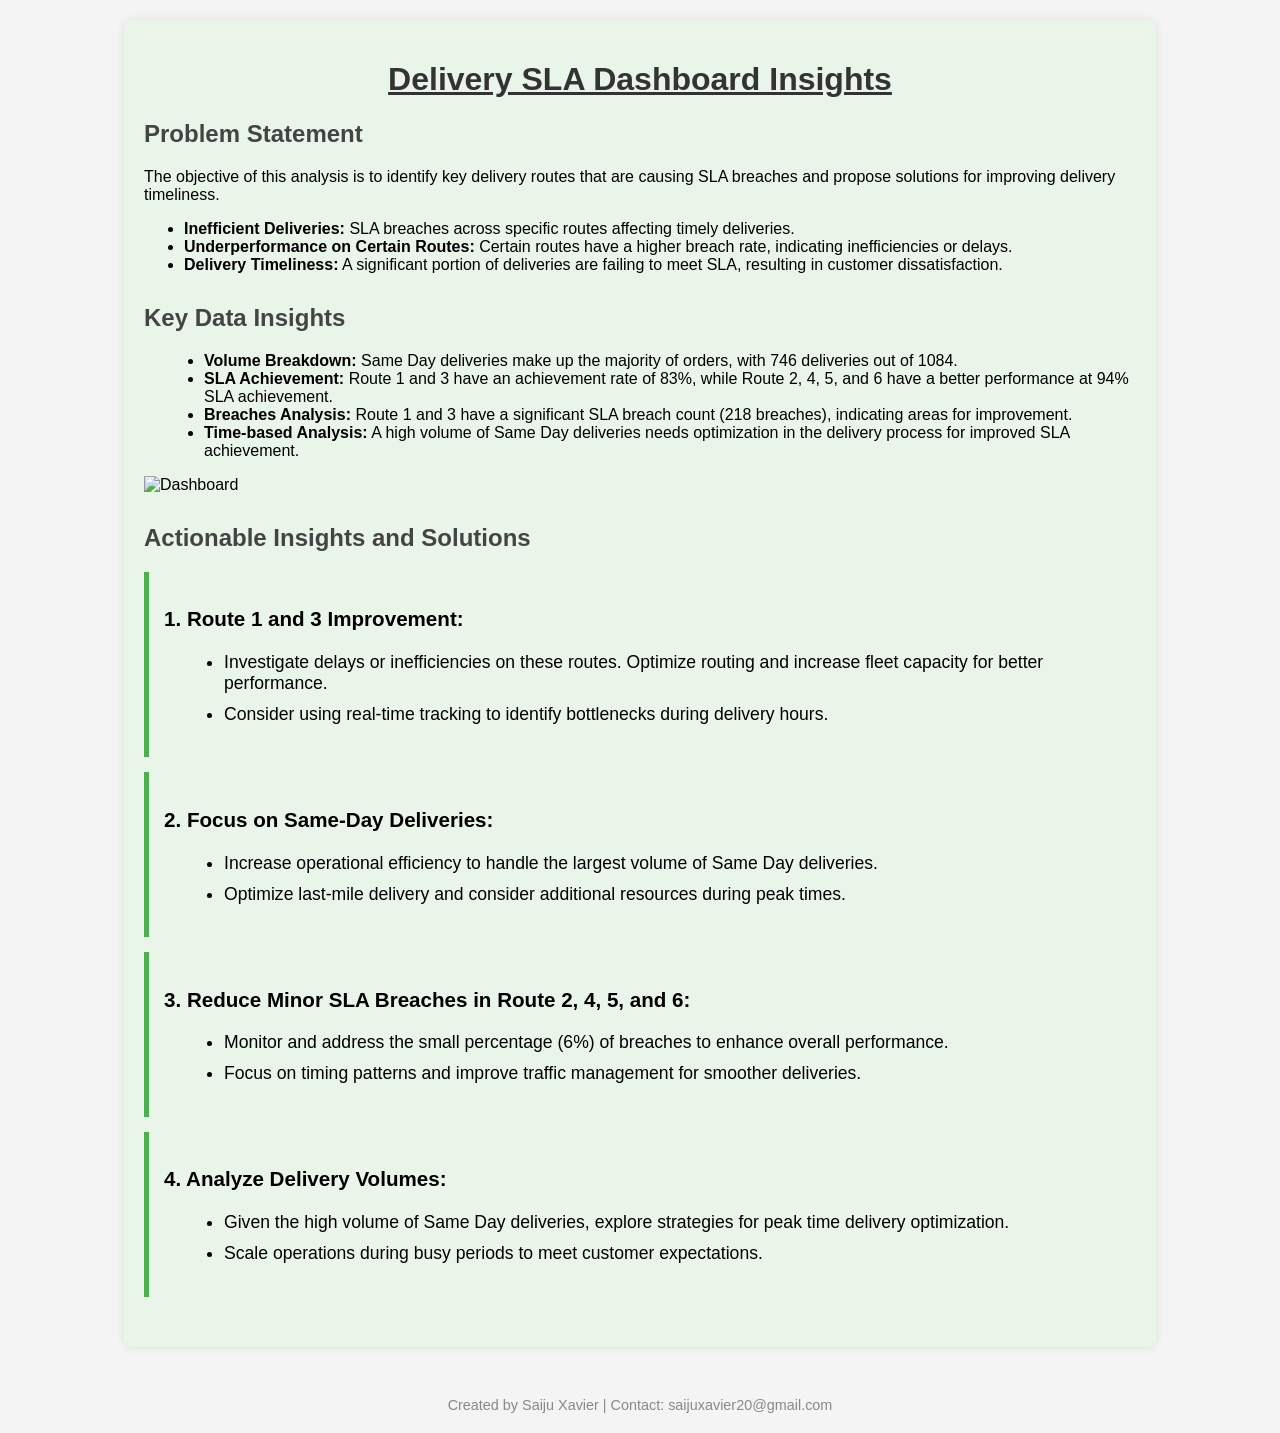
==== fmcd.html @ 5334624f "Rename readme.html to fmcd.html" ====
<!DOCTYPE html>
<html lang="en">
<head>
    <meta charset="UTF-8">
    <meta name="viewport" content="width=device-width, initial-scale=1.0">
    <title>Delivery SLA Dashboard Insights</title>
    <style>
        body {
            font-family: Arial, sans-serif;
            margin: 20px;
            background-color: #f4f4f4;
        }

        h1 {
            color: #333;
            text-align: center;
        }

        h2 {
            color: #444;
        }

        .container {
            width: 80%;
            margin: auto;
            background-color: white;
            padding: 20px;
            border-radius: 8px;
		background-color: #e9f5e9;

            box-shadow: 0 0 10px rgba(0, 0, 0, 0.1);
        }

        .problem-statement,
        .insights,
        .solutions {
            margin-bottom: 30px;
        }

        .insights ul,
        .solutions ul {
            list-style-type: disc;
            margin-left: 20px;
        }

        .solutions ul li {
            margin-bottom: 10px;
        }

        .actionable-insights {
            background-color: #e9f5e9;
            border-left: 5px solid #4CAF50;
            padding: 15px;
            margin-top: 15px;
            font-size: 1.1em;
        }

        footer {
            text-align: center;
            margin-top: 50px;
            font-size: 0.9em;
            color: #888;
        }

    </style>
</head>
<body>

    <div class="container">
        <h1><u>Delivery SLA Dashboard Insights</u></h1>

        <div class="problem-statement">
            <h2>Problem Statement</h2>
            <p>The objective of this analysis is to identify key delivery routes that are causing SLA breaches and propose solutions for improving delivery timeliness.</p>
            <ul>
                <li><strong>Inefficient Deliveries:</strong> SLA breaches across specific routes affecting timely deliveries.</li>
                <li><strong>Underperformance on Certain Routes:</strong> Certain routes have a higher breach rate, indicating inefficiencies or delays.</li>
                <li><strong>Delivery Timeliness:</strong> A significant portion of deliveries are failing to meet SLA, resulting in customer dissatisfaction.</li>
            </ul>

        </div>

        <div class="insights">
            <h2>Key Data Insights</h2>
            <ul>
                <li><strong>Volume Breakdown:</strong> Same Day deliveries make up the majority of orders, with 746 deliveries out of 1084.</li>
                <li><strong>SLA Achievement:</strong> Route 1 and 3 have an achievement rate of 83%, while Route 2, 4, 5, and 6 have a better performance at 94% SLA achievement.</li>
                <li><strong>Breaches Analysis:</strong> Route 1 and 3 have a significant SLA breach count (218 breaches), indicating areas for improvement.</li>
                <li><strong>Time-based Analysis:</strong> A high volume of Same Day deliveries needs optimization in the delivery process for improved SLA achievement.</li>
            </ul>
	 	<img src="" alt="Dashboard" width="1100" height="400">
        </div>

        <div class="solutions">
            <h2>Actionable Insights and Solutions</h2>
            <div class="actionable-insights">
                <h3>1. Route 1 and 3 Improvement:</h3>
                <ul>
                    <li>Investigate delays or inefficiencies on these routes. Optimize routing and increase fleet capacity for better performance.</li>
                    <li>Consider using real-time tracking to identify bottlenecks during delivery hours.</li>
                </ul>
            </div>
            <div class="actionable-insights">
                <h3>2. Focus on Same-Day Deliveries:</h3>
                <ul>
                    <li>Increase operational efficiency to handle the largest volume of Same Day deliveries.</li>
                    <li>Optimize last-mile delivery and consider additional resources during peak times.</li>
                </ul>
            </div>
            <div class="actionable-insights">
                <h3>3. Reduce Minor SLA Breaches in Route 2, 4, 5, and 6:</h3>
                <ul>
                    <li>Monitor and address the small percentage (6%) of breaches to enhance overall performance.</li>
                    <li>Focus on timing patterns and improve traffic management for smoother deliveries.</li>
                </ul>
            </div>
            <div class="actionable-insights">
                <h3>4. Analyze Delivery Volumes:</h3>
                <ul>
                    <li>Given the high volume of Same Day deliveries, explore strategies for peak time delivery optimization.</li>
                    <li>Scale operations during busy periods to meet customer expectations.</li>
                </ul>
            </div>
        </div>
    </div>

    <footer>
        <p>Created by Saiju Xavier | Contact: saijuxavier20@gmail.com</p>
    </footer>

</body>
</html>
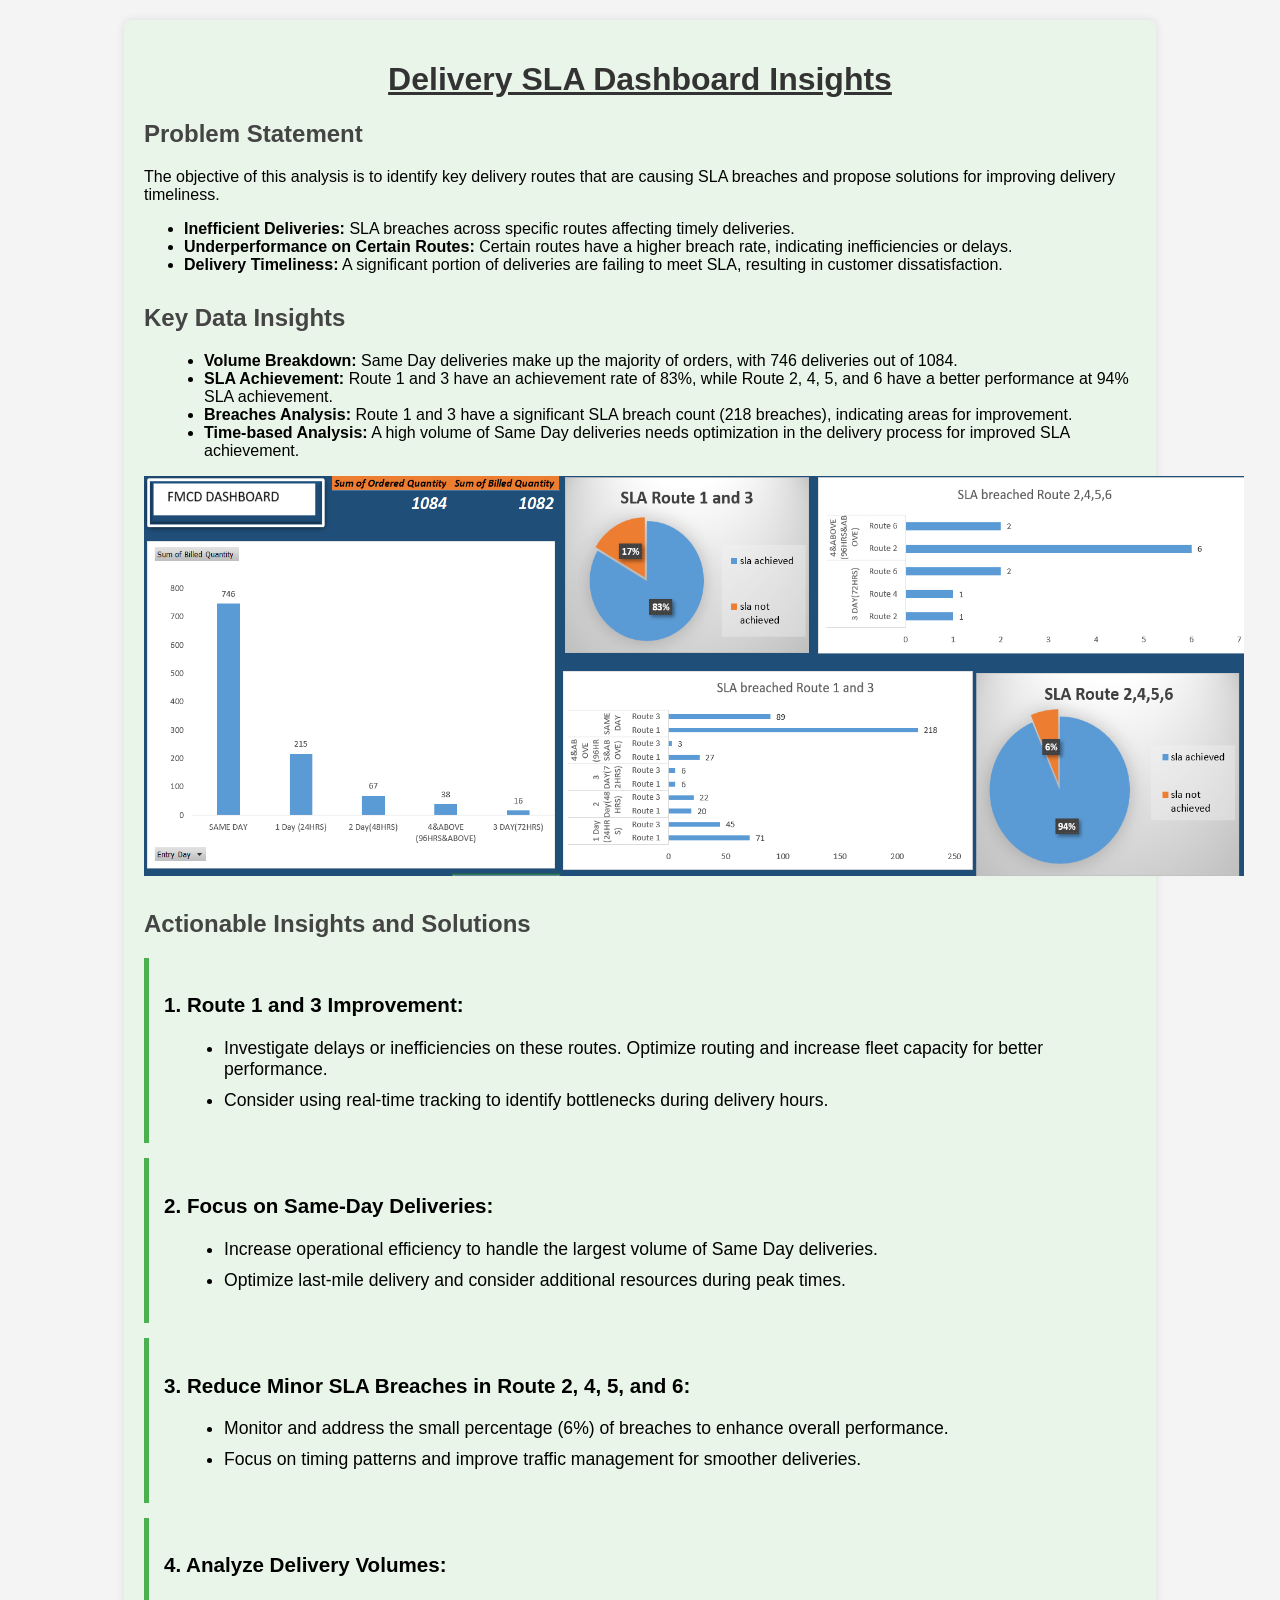
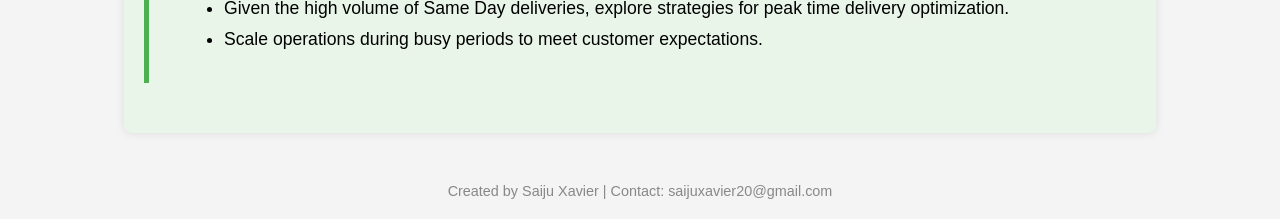
==== commit 65cae8e0: "Update fmcd.html" ====
--- a/fmcd.html
+++ b/fmcd.html
@@ -88,7 +88,7 @@
                 <li><strong>Breaches Analysis:</strong> Route 1 and 3 have a significant SLA breach count (218 breaches), indicating areas for improvement.</li>
                 <li><strong>Time-based Analysis:</strong> A high volume of Same Day deliveries needs optimization in the delivery process for improved SLA achievement.</li>
             </ul>
-	 	<img src="" alt="Dashboard" width="1100" height="400">
+	 	<img src="image (4).png" alt="Dashboard" width="1100" height="400">
         </div>
 
         <div class="solutions">
